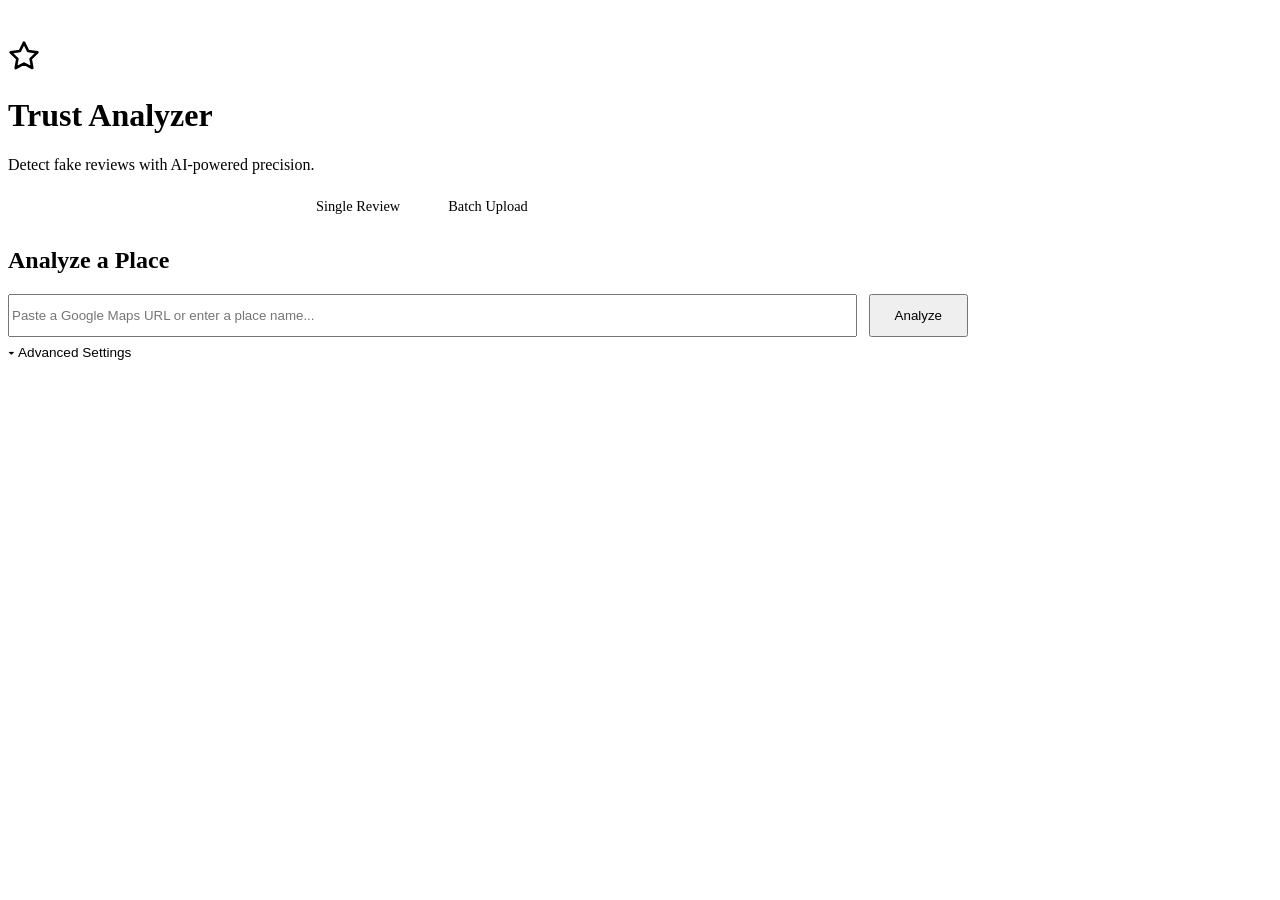
==== app/static/places.html @ b7ca3801 "feat: add Place Analysis UI page with search and review display Co-Authored-By: Claude Opus 4.5 <nor" ====
<!DOCTYPE html>
<html lang="zh-TW">
<head>
    <meta charset="UTF-8">
    <meta name="viewport" content="width=device-width, initial-scale=1.0">
    <title>Place Analysis - Trust Analyzer</title>
    <link rel="preconnect" href="https://fonts.googleapis.com">
    <link rel="preconnect" href="https://fonts.gstatic.com" crossorigin>
    <link href="https://fonts.googleapis.com/css2?family=Outfit:wght@300;400;600;700&display=swap" rel="stylesheet">
    <link rel="stylesheet" href="/static/style.css">
    <style>
        /* Place Analysis specific styles */
        body { align-items: flex-start; padding-top: 2rem; }
        .container { max-width: 960px; }
        main { display: block; }

        .nav-tabs { display: flex; gap: 0.5rem; margin-bottom: 1.5rem; justify-content: center; }
        .nav-tabs a {
            padding: 0.5rem 1.25rem; border-radius: 0.5rem; text-decoration: none;
            color: var(--text-muted); border: 1px solid var(--border); font-size: 0.9rem; transition: all 0.2s;
        }
        .nav-tabs a:hover { border-color: var(--primary); color: var(--text-main); }
        .nav-tabs a.active { background: var(--primary); color: white; border-color: var(--primary); }

        .search-row { display: flex; gap: 0.75rem; }
        .search-row input { flex: 1; }
        .search-row button { width: auto; padding: 0.75rem 1.5rem; white-space: nowrap; }

        .advanced-toggle {
            background: none; border: none; color: var(--text-muted); font-size: 0.85rem;
            cursor: pointer; padding: 0.5rem 0; width: auto; text-align: left;
        }
        .advanced-toggle:hover { color: var(--primary); background: none; }
        .advanced-panel { display: none; margin-top: 0.5rem; }
        .advanced-panel.show { display: block; }

        .candidates { margin-top: 1rem; }
        .candidate-item {
            display: flex; justify-content: space-between; align-items: center;
            padding: 1rem; background: rgba(15,23,42,0.4); border-radius: 0.75rem;
            margin-bottom: 0.5rem; border: 1px solid var(--border); cursor: pointer; transition: all 0.2s;
        }
        .candidate-item:hover { border-color: var(--primary); background: rgba(99,102,241,0.1); }
        .candidate-name { font-weight: 600; }
        .candidate-meta { color: var(--text-muted); font-size: 0.85rem; }
        .candidate-rating { color: var(--warning); }

        .summary-grid { display: grid; grid-template-columns: 1fr 1fr; gap: 1rem; margin: 1.5rem 0; }
        .summary-stat {
            text-align: center; padding: 1.25rem; background: rgba(15,23,42,0.3);
            border-radius: 0.75rem; border: 1px solid var(--border);
        }
        .summary-stat .stat-value { font-size: 2rem; font-weight: 700; }
        .summary-stat .stat-label { color: var(--text-muted); font-size: 0.8rem; text-transform: uppercase; letter-spacing: 0.5px; margin-top: 0.25rem; }

        .findings { margin: 1rem 0; }
        .finding-item {
            padding: 0.75rem 1rem; background: rgba(15,23,42,0.3); border-radius: 0.5rem;
            margin-bottom: 0.5rem; border-left: 3px solid var(--primary); font-size: 0.9rem;
        }

        .details-toggle {
            background: none; border: 1px solid var(--border); color: var(--text-muted);
            padding: 0.75rem; border-radius: 0.75rem; margin-top: 1rem; font-size: 0.9rem; cursor: pointer;
        }
        .details-toggle:hover { border-color: var(--primary); color: var(--text-main); background: none; }

        .review-list { margin-top: 1rem; }
        .review-card {
            padding: 1.25rem; background: rgba(15,23,42,0.3); border-radius: 0.75rem;
            margin-bottom: 0.75rem; border-left: 4px solid var(--success); transition: all 0.2s;
        }
        .review-card.suspicious { border-left-color: var(--danger); }
        .review-card.moderate { border-left-color: var(--warning); }
        .review-header { display: flex; justify-content: space-between; align-items: center; margin-bottom: 0.5rem; }
        .review-author { font-weight: 600; font-size: 0.9rem; }
        .review-date { color: var(--text-muted); font-size: 0.8rem; }
        .review-stars { color: var(--warning); font-size: 0.9rem; margin-bottom: 0.5rem; }
        .review-text { font-size: 0.9rem; line-height: 1.6; margin-bottom: 0.75rem; color: var(--text-main); }
        .review-trust { display: flex; align-items: center; gap: 0.75rem; }
        .trust-bar { flex: 1; height: 6px; background: rgba(148,163,184,0.2); border-radius: 3px; overflow: hidden; }
        .trust-bar-fill { height: 100%; border-radius: 3px; transition: width 0.5s ease; }
        .trust-value { font-weight: 600; font-size: 0.85rem; min-width: 3rem; text-align: right; }
        .review-reasons { margin-top: 0.5rem; }
        .review-reasons span {
            display: inline-block; font-size: 0.75rem; padding: 0.2rem 0.5rem;
            background: rgba(239,68,68,0.15); color: var(--danger); border-radius: 0.25rem; margin: 0.15rem 0.15rem 0 0;
        }

        .place-header { display: flex; align-items: center; gap: 1rem; margin-bottom: 1rem; }
        .place-header h3 { font-size: 1.3rem; }
        .place-address { color: var(--text-muted); font-size: 0.9rem; }
        .place-google-rating { color: var(--warning); font-weight: 600; }

        .loading-overlay {
            display: none; position: fixed; top: 0; left: 0; width: 100%; height: 100%;
            background: rgba(15,23,42,0.8); z-index: 999; justify-content: center; align-items: center;
            backdrop-filter: blur(4px);
        }
        .loading-overlay.show { display: flex; }
        .loading-spinner { text-align: center; color: var(--text-main); }
        .loading-spinner .loader { margin: 0 auto 1rem; width: 40px; height: 40px; border-width: 4px; }
    </style>
</head>
<body>
    <div class="background-glow"></div>
    <div class="container">
        <header>
            <div class="logo">
                <svg width="32" height="32" viewBox="0 0 24 24" fill="none" xmlns="http://www.w3.org/2000/svg">
                    <path d="M12 2L15.09 8.26L22 9.27L17 14.14L18.18 21.02L12 17.77L5.82 21.02L7 14.14L2 9.27L8.91 8.26L12 2Z"
                        stroke="currentColor" stroke-width="2" stroke-linecap="round" stroke-linejoin="round"/>
                </svg>
                <h1>Trust Analyzer</h1>
            </div>
            <p class="subtitle">Detect fake reviews with AI-powered precision.</p>
        </header>

        <nav class="nav-tabs">
            <a href="/">Single Review</a>
            <a href="/" onclick="return false;">Batch Upload</a>
            <a href="/places" class="active">Place Analysis</a>
        </nav>

        <main>
            <div class="card">
                <h2>Analyze a Place</h2>
                <div class="search-row">
                    <input type="text" id="placeInput" placeholder="Paste a Google Maps URL or enter a place name...">
                    <button id="searchBtn" onclick="handleInput()">
                        <span class="btn-text">Analyze</span>
                        <div class="loader" style="display:none;"></div>
                    </button>
                </div>
                <button class="advanced-toggle" onclick="toggleAdvanced()">&#9662; Advanced Settings</button>
                <div class="advanced-panel" id="advancedPanel">
                    <div class="form-group">
                        <label for="apiKeyInput">SerpAPI Key (optional)</label>
                        <input type="text" id="apiKeyInput" placeholder="Your SerpAPI key (leave empty to use default)">
                    </div>
                </div>

                <div class="candidates" id="candidateList" style="display:none;">
                    <p style="color:var(--text-muted);font-size:0.85rem;margin-bottom:0.5rem;">Select a place:</p>
                    <div id="candidateItems"></div>
                </div>
            </div>

            <div class="card" id="resultCard" style="display:none;">
                <div class="place-header">
                    <div>
                        <h3 id="placeName"></h3>
                        <span class="place-address" id="placeAddress"></span>
                    </div>
                    <div>
                        <span class="place-google-rating" id="placeRating"></span>
                        <span style="color:var(--text-muted);font-size:0.85rem;" id="placeReviewCount"></span>
                    </div>
                </div>

                <div class="summary-grid">
                    <div class="summary-stat">
                        <div class="stat-value" id="trustScoreValue">--</div>
                        <div class="stat-label">Overall Trust Score</div>
                    </div>
                    <div class="summary-stat">
                        <div class="stat-value" id="suspiciousRatio">--</div>
                        <div class="stat-label">Suspicious Reviews</div>
                    </div>
                </div>

                <div class="findings" id="findings"></div>

                <button class="details-toggle" id="detailsToggle" onclick="toggleDetails()">
                    &#9662; View Detailed Review Analysis (<span id="reviewCount">0</span> reviews)
                </button>

                <div class="review-list" id="reviewList" style="display:none;"></div>
            </div>
        </main>
    </div>

    <div class="loading-overlay" id="loadingOverlay">
        <div class="loading-spinner">
            <div class="loader"></div>
            <p>Analyzing reviews...</p>
        </div>
    </div>

    <script>
    function getApiKey() {
        return document.getElementById('apiKeyInput').value.trim() || undefined;
    }

    function toggleAdvanced() {
        document.getElementById('advancedPanel').classList.toggle('show');
    }

    function isGoogleMapsUrl(text) {
        return /google\.\w+\/maps|maps\.google\.|maps\.app\.goo\.gl|goo\.gl\/maps/.test(text);
    }

    function showLoading(show) {
        document.getElementById('loadingOverlay').classList.toggle('show', show);
    }

    async function handleInput() {
        const input = document.getElementById('placeInput').value.trim();
        if (!input) return;

        document.getElementById('candidateList').style.display = 'none';
        document.getElementById('resultCard').style.display = 'none';

        if (isGoogleMapsUrl(input)) {
            await analyzePlace(input);
        } else {
            await searchPlaces(input);
        }
    }

    async function searchPlaces(query) {
        const btn = document.getElementById('searchBtn');
        btn.disabled = true;
        btn.querySelector('.loader').style.display = 'block';
        btn.querySelector('.btn-text').style.display = 'none';

        try {
            const params = new URLSearchParams({ q: query });
            const apiKey = getApiKey();
            if (apiKey) params.append('api_key', apiKey);

            const resp = await fetch('/places/search?' + params);
            if (!resp.ok) {
                const err = await resp.json();
                alert(err.detail || 'Search failed');
                return;
            }
            const data = await resp.json();

            if (data.results.length === 0) {
                alert('No places found. Try a different search term.');
                return;
            }

            if (data.results.length === 1) {
                await analyzeByDataId(data.results[0].data_id);
                return;
            }

            renderCandidates(data.results);
        } catch (e) {
            console.error(e);
            alert('An error occurred during search.');
        } finally {
            btn.disabled = false;
            btn.querySelector('.loader').style.display = 'none';
            btn.querySelector('.btn-text').style.display = 'block';
        }
    }

    function renderCandidates(results) {
        const container = document.getElementById('candidateItems');
        container.innerHTML = '';
        results.forEach(r => {
            const div = document.createElement('div');
            div.className = 'candidate-item';
            div.onclick = () => analyzeByDataId(r.data_id);
            div.innerHTML = `
                <div>
                    <div class="candidate-name">${r.name}</div>
                    <div class="candidate-meta">${r.address}</div>
                </div>
                <div style="text-align:right;">
                    <div class="candidate-rating">${r.rating ? '★ ' + r.rating : ''}</div>
                    <div class="candidate-meta">${r.total_reviews ? r.total_reviews + ' reviews' : ''}</div>
                </div>
            `;
            container.appendChild(div);
        });
        document.getElementById('candidateList').style.display = 'block';
    }

    async function analyzePlace(query) {
        showLoading(true);
        try {
            const body = { query };
            const apiKey = getApiKey();
            if (apiKey) body.api_key = apiKey;

            const resp = await fetch('/places/analyze', {
                method: 'POST',
                headers: { 'Content-Type': 'application/json' },
                body: JSON.stringify(body)
            });

            if (!resp.ok) {
                const err = await resp.json();
                alert(err.detail || 'Analysis failed');
                return;
            }
            const data = await resp.json();
            renderResults(data);
        } catch (e) {
            console.error(e);
            alert('An error occurred during analysis.');
        } finally {
            showLoading(false);
        }
    }

    async function analyzeByDataId(dataId) {
        document.getElementById('candidateList').style.display = 'none';
        showLoading(true);
        try {
            const body = { query: dataId };
            const apiKey = getApiKey();
            if (apiKey) body.api_key = apiKey;

            const resp = await fetch('/places/analyze', {
                method: 'POST',
                headers: { 'Content-Type': 'application/json' },
                body: JSON.stringify(body)
            });
            if (!resp.ok) {
                const err = await resp.json();
                alert(err.detail || 'Analysis failed');
                return;
            }
            const data = await resp.json();
            renderResults(data);
        } catch (e) {
            console.error(e);
            alert('An error occurred during analysis.');
        } finally {
            showLoading(false);
        }
    }

    function trustColor(score) {
        const pct = score * 100;
        if (pct >= 80) return 'var(--success)';
        if (pct >= 50) return 'var(--warning)';
        return 'var(--danger)';
    }

    function renderResults(data) {
        const { place, summary, reviews } = data;

        document.getElementById('placeName').textContent = place.name;
        document.getElementById('placeAddress').textContent = place.address;
        document.getElementById('placeRating').textContent = place.rating ? '★ ' + place.rating : '';
        document.getElementById('placeReviewCount').textContent = place.total_reviews ? `(${place.total_reviews} reviews on Google)` : '';

        const trustPct = Math.round(summary.overall_trust_score * 100);
        const trustEl = document.getElementById('trustScoreValue');
        trustEl.textContent = trustPct + '%';
        trustEl.style.color = trustColor(summary.overall_trust_score);

        const ratioEl = document.getElementById('suspiciousRatio');
        ratioEl.textContent = `${summary.suspicious_count} / ${summary.total_analyzed}`;
        ratioEl.style.color = summary.suspicious_count > 0 ? 'var(--danger)' : 'var(--success)';

        const findingsEl = document.getElementById('findings');
        findingsEl.innerHTML = '';
        summary.key_findings.forEach(f => {
            const div = document.createElement('div');
            div.className = 'finding-item';
            div.textContent = f;
            findingsEl.appendChild(div);
        });

        document.getElementById('reviewCount').textContent = reviews.length;

        const listEl = document.getElementById('reviewList');
        listEl.innerHTML = '';
        reviews.forEach(r => {
            const pct = Math.round(r.trust_score * 100);
            const cls = r.is_suspicious ? 'suspicious' : (r.trust_score < 0.8 ? 'moderate' : '');
            const card = document.createElement('div');
            card.className = 'review-card ' + cls;
            card.innerHTML = `
                <div class="review-header">
                    <span class="review-author">${r.author}</span>
                    <span class="review-date">${r.date}</span>
                </div>
                <div class="review-stars">${r.rating ? '★'.repeat(r.rating) + '☆'.repeat(5 - r.rating) : ''}</div>
                <div class="review-text">${r.text}</div>
                <div class="review-trust">
                    <div class="trust-bar">
                        <div class="trust-bar-fill" style="width:${pct}%;background:${trustColor(r.trust_score)};"></div>
                    </div>
                    <span class="trust-value" style="color:${trustColor(r.trust_score)}">${pct}%</span>
                </div>
                ${r.reasons.length ? '<div class="review-reasons">' + r.reasons.map(reason => '<span>' + reason + '</span>').join('') + '</div>' : ''}
            `;
            listEl.appendChild(card);
        });

        listEl.style.display = 'none';
        document.getElementById('detailsToggle').innerHTML = `&#9662; View Detailed Review Analysis (<span id="reviewCount">${reviews.length}</span> reviews)`;
        document.getElementById('resultCard').style.display = 'block';
    }

    function toggleDetails() {
        const list = document.getElementById('reviewList');
        const btn = document.getElementById('detailsToggle');
        const count = document.getElementById('reviewCount').textContent;
        if (list.style.display === 'none') {
            list.style.display = 'block';
            btn.innerHTML = `&#9652; Hide Detailed Review Analysis (<span id="reviewCount">${count}</span> reviews)`;
        } else {
            list.style.display = 'none';
            btn.innerHTML = `&#9662; View Detailed Review Analysis (<span id="reviewCount">${count}</span> reviews)`;
        }
    }

    // Enter key triggers search
    document.getElementById('placeInput').addEventListener('keydown', e => {
        if (e.key === 'Enter') handleInput();
    });
    </script>
</body>
</html>
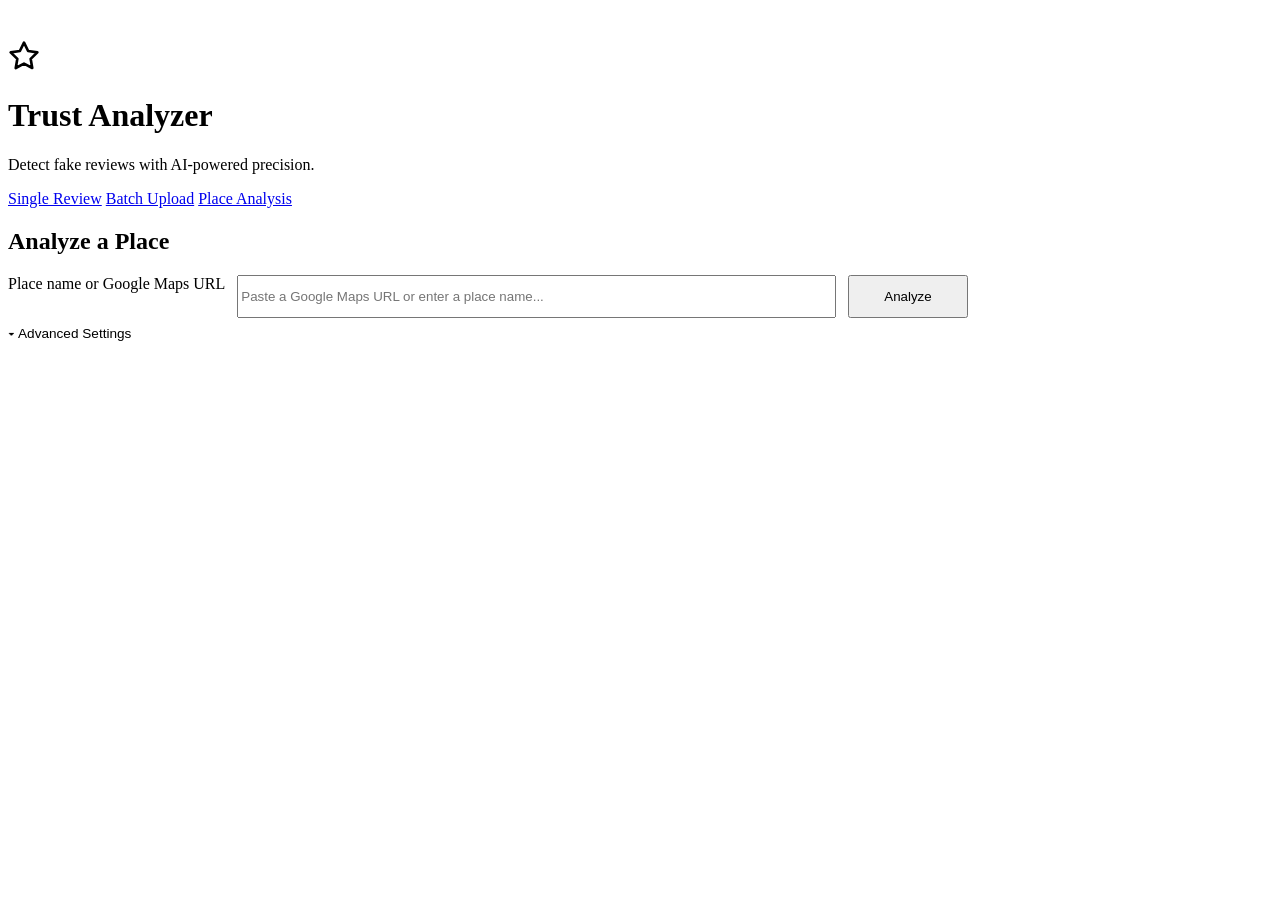
==== commit 55982e16: "fix(ui): improve UI/UX consistency and accessibility - Unify navigation tabs across index.html and p" ====
--- a/app/static/places.html
+++ b/app/static/places.html
@@ -10,96 +10,293 @@
     <link rel="stylesheet" href="/static/style.css">
     <style>
         /* Place Analysis specific styles */
-        body { align-items: flex-start; padding-top: 2rem; }
+        body {
+            align-items: flex-start;
+            padding-top: 1.5rem;
+            padding-bottom: 2rem;
+        }
+
+        @media (min-width: 768px) {
+            body { padding-top: 2rem; }
+        }
+
         .container { max-width: 960px; }
         main { display: block; }
 
-        .nav-tabs { display: flex; gap: 0.5rem; margin-bottom: 1.5rem; justify-content: center; }
-        .nav-tabs a {
-            padding: 0.5rem 1.25rem; border-radius: 0.5rem; text-decoration: none;
-            color: var(--text-muted); border: 1px solid var(--border); font-size: 0.9rem; transition: all 0.2s;
-        }
-        .nav-tabs a:hover { border-color: var(--primary); color: var(--text-main); }
-        .nav-tabs a.active { background: var(--primary); color: white; border-color: var(--primary); }
-
-        .search-row { display: flex; gap: 0.75rem; }
-        .search-row input { flex: 1; }
-        .search-row button { width: auto; padding: 0.75rem 1.5rem; white-space: nowrap; }
-
+        /* Search Row */
+        .search-row {
+            display: flex;
+            flex-direction: column;
+            gap: 0.75rem;
+        }
+
+        @media (min-width: 480px) {
+            .search-row {
+                flex-direction: row;
+            }
+            .search-row input { flex: 1; }
+            .search-row button {
+                width: auto;
+                min-width: 120px;
+                padding: 0.75rem 1.5rem;
+            }
+        }
+
+        /* Advanced Settings */
         .advanced-toggle {
-            background: none; border: none; color: var(--text-muted); font-size: 0.85rem;
-            cursor: pointer; padding: 0.5rem 0; width: auto; text-align: left;
-        }
-        .advanced-toggle:hover { color: var(--primary); background: none; }
-        .advanced-panel { display: none; margin-top: 0.5rem; }
+            background: none;
+            border: none;
+            color: var(--text-muted);
+            font-size: 0.85rem;
+            cursor: pointer;
+            padding: 0.5rem 0;
+            width: auto;
+            text-align: left;
+            min-height: auto;
+        }
+        .advanced-toggle:hover {
+            color: var(--primary);
+            background: none;
+        }
+        .advanced-panel {
+            display: none;
+            margin-top: 0.5rem;
+        }
         .advanced-panel.show { display: block; }
 
+        /* Candidate List */
         .candidates { margin-top: 1rem; }
         .candidate-item {
-            display: flex; justify-content: space-between; align-items: center;
-            padding: 1rem; background: rgba(15,23,42,0.4); border-radius: 0.75rem;
-            margin-bottom: 0.5rem; border: 1px solid var(--border); cursor: pointer; transition: all 0.2s;
-        }
-        .candidate-item:hover { border-color: var(--primary); background: rgba(99,102,241,0.1); }
+            display: flex;
+            flex-direction: column;
+            gap: 0.5rem;
+            padding: 1rem;
+            background: rgba(15,23,42,0.4);
+            border-radius: 0.75rem;
+            margin-bottom: 0.5rem;
+            border: 1px solid var(--border);
+            cursor: pointer;
+            transition: all 0.2s;
+        }
+
+        @media (min-width: 480px) {
+            .candidate-item {
+                flex-direction: row;
+                justify-content: space-between;
+                align-items: center;
+            }
+        }
+
+        .candidate-item:hover {
+            border-color: var(--primary);
+            background: rgba(99,102,241,0.1);
+        }
         .candidate-name { font-weight: 600; }
         .candidate-meta { color: var(--text-muted); font-size: 0.85rem; }
         .candidate-rating { color: var(--warning); }
 
-        .summary-grid { display: grid; grid-template-columns: 1fr 1fr; gap: 1rem; margin: 1.5rem 0; }
+        /* Summary Grid */
+        .summary-grid {
+            display: grid;
+            grid-template-columns: 1fr;
+            gap: 1rem;
+            margin: 1.5rem 0;
+        }
+
+        @media (min-width: 480px) {
+            .summary-grid {
+                grid-template-columns: 1fr 1fr;
+            }
+        }
+
         .summary-stat {
-            text-align: center; padding: 1.25rem; background: rgba(15,23,42,0.3);
-            border-radius: 0.75rem; border: 1px solid var(--border);
-        }
-        .summary-stat .stat-value { font-size: 2rem; font-weight: 700; }
-        .summary-stat .stat-label { color: var(--text-muted); font-size: 0.8rem; text-transform: uppercase; letter-spacing: 0.5px; margin-top: 0.25rem; }
-
+            text-align: center;
+            padding: 1.25rem;
+            background: rgba(15,23,42,0.3);
+            border-radius: 0.75rem;
+            border: 1px solid var(--border);
+        }
+        .summary-stat .stat-value {
+            font-size: 1.75rem;
+            font-weight: 700;
+        }
+
+        @media (min-width: 768px) {
+            .summary-stat .stat-value { font-size: 2rem; }
+        }
+
+        .summary-stat .stat-label {
+            color: var(--text-muted);
+            font-size: 0.75rem;
+            text-transform: uppercase;
+            letter-spacing: 0.5px;
+            margin-top: 0.25rem;
+        }
+
+        /* Findings */
         .findings { margin: 1rem 0; }
         .finding-item {
-            padding: 0.75rem 1rem; background: rgba(15,23,42,0.3); border-radius: 0.5rem;
-            margin-bottom: 0.5rem; border-left: 3px solid var(--primary); font-size: 0.9rem;
-        }
-
+            padding: 0.75rem 1rem;
+            background: rgba(15,23,42,0.3);
+            border-radius: 0.5rem;
+            margin-bottom: 0.5rem;
+            border-left: 3px solid var(--primary);
+            font-size: 0.9rem;
+            line-height: 1.5;
+        }
+
+        /* Details Toggle */
         .details-toggle {
-            background: none; border: 1px solid var(--border); color: var(--text-muted);
-            padding: 0.75rem; border-radius: 0.75rem; margin-top: 1rem; font-size: 0.9rem; cursor: pointer;
-        }
-        .details-toggle:hover { border-color: var(--primary); color: var(--text-main); background: none; }
-
+            background: none;
+            border: 1px solid var(--border);
+            color: var(--text-muted);
+            padding: 0.75rem;
+            border-radius: 0.75rem;
+            margin-top: 1rem;
+            font-size: 0.9rem;
+            cursor: pointer;
+        }
+        .details-toggle:hover {
+            border-color: var(--primary);
+            color: var(--text-main);
+            background: none;
+        }
+
+        /* Review List */
         .review-list { margin-top: 1rem; }
         .review-card {
-            padding: 1.25rem; background: rgba(15,23,42,0.3); border-radius: 0.75rem;
-            margin-bottom: 0.75rem; border-left: 4px solid var(--success); transition: all 0.2s;
-        }
+            padding: 1rem;
+            background: rgba(15,23,42,0.3);
+            border-radius: 0.75rem;
+            margin-bottom: 0.75rem;
+            border-left: 4px solid var(--success);
+            transition: all 0.2s;
+        }
+
+        @media (min-width: 768px) {
+            .review-card { padding: 1.25rem; }
+        }
+
         .review-card.suspicious { border-left-color: var(--danger); }
         .review-card.moderate { border-left-color: var(--warning); }
-        .review-header { display: flex; justify-content: space-between; align-items: center; margin-bottom: 0.5rem; }
+
+        .review-header {
+            display: flex;
+            flex-direction: column;
+            gap: 0.25rem;
+            margin-bottom: 0.5rem;
+        }
+
+        @media (min-width: 480px) {
+            .review-header {
+                flex-direction: row;
+                justify-content: space-between;
+                align-items: center;
+            }
+        }
+
         .review-author { font-weight: 600; font-size: 0.9rem; }
         .review-date { color: var(--text-muted); font-size: 0.8rem; }
         .review-stars { color: var(--warning); font-size: 0.9rem; margin-bottom: 0.5rem; }
-        .review-text { font-size: 0.9rem; line-height: 1.6; margin-bottom: 0.75rem; color: var(--text-main); }
-        .review-trust { display: flex; align-items: center; gap: 0.75rem; }
-        .trust-bar { flex: 1; height: 6px; background: rgba(148,163,184,0.2); border-radius: 3px; overflow: hidden; }
-        .trust-bar-fill { height: 100%; border-radius: 3px; transition: width 0.5s ease; }
-        .trust-value { font-weight: 600; font-size: 0.85rem; min-width: 3rem; text-align: right; }
+        .review-text {
+            font-size: 0.9rem;
+            line-height: 1.6;
+            margin-bottom: 0.75rem;
+            color: var(--text-main);
+            word-break: break-word;
+        }
+
+        .review-trust {
+            display: flex;
+            align-items: center;
+            gap: 0.75rem;
+        }
+        .trust-bar {
+            flex: 1;
+            height: 6px;
+            background: rgba(148,163,184,0.2);
+            border-radius: 3px;
+            overflow: hidden;
+        }
+        .trust-bar-fill {
+            height: 100%;
+            border-radius: 3px;
+            transition: width 0.5s ease;
+        }
+        .trust-value {
+            font-weight: 600;
+            font-size: 0.85rem;
+            min-width: 3rem;
+            text-align: right;
+        }
+
         .review-reasons { margin-top: 0.5rem; }
         .review-reasons span {
-            display: inline-block; font-size: 0.75rem; padding: 0.2rem 0.5rem;
-            background: rgba(239,68,68,0.15); color: var(--danger); border-radius: 0.25rem; margin: 0.15rem 0.15rem 0 0;
-        }
-
-        .place-header { display: flex; align-items: center; gap: 1rem; margin-bottom: 1rem; }
-        .place-header h3 { font-size: 1.3rem; }
-        .place-address { color: var(--text-muted); font-size: 0.9rem; }
+            display: inline-block;
+            font-size: 0.7rem;
+            padding: 0.2rem 0.5rem;
+            background: rgba(239,68,68,0.15);
+            color: var(--danger);
+            border-radius: 0.25rem;
+            margin: 0.15rem 0.15rem 0 0;
+            line-height: 1.4;
+        }
+
+        /* Place Header */
+        .place-header {
+            display: flex;
+            flex-direction: column;
+            gap: 0.75rem;
+            margin-bottom: 1rem;
+        }
+
+        @media (min-width: 480px) {
+            .place-header {
+                flex-direction: row;
+                align-items: center;
+                justify-content: space-between;
+            }
+        }
+
+        .place-header h3 {
+            font-size: 1.15rem;
+            margin: 0;
+        }
+
+        @media (min-width: 768px) {
+            .place-header h3 { font-size: 1.3rem; }
+        }
+
+        .place-address { color: var(--text-muted); font-size: 0.85rem; }
         .place-google-rating { color: var(--warning); font-weight: 600; }
-
+        .place-info-right { text-align: left; }
+
+        @media (min-width: 480px) {
+            .place-info-right { text-align: right; }
+        }
+
+        /* Loading Overlay */
         .loading-overlay {
-            display: none; position: fixed; top: 0; left: 0; width: 100%; height: 100%;
-            background: rgba(15,23,42,0.8); z-index: 999; justify-content: center; align-items: center;
+            display: none;
+            position: fixed;
+            top: 0;
+            left: 0;
+            width: 100%;
+            height: 100%;
+            background: rgba(15,23,42,0.8);
+            z-index: 999;
+            justify-content: center;
+            align-items: center;
             backdrop-filter: blur(4px);
         }
         .loading-overlay.show { display: flex; }
         .loading-spinner { text-align: center; color: var(--text-main); }
-        .loading-spinner .loader { margin: 0 auto 1rem; width: 40px; height: 40px; border-width: 4px; }
+        .loading-spinner .loader {
+            margin: 0 auto 1rem;
+            width: 40px;
+            height: 40px;
+            border-width: 4px;
+        }
     </style>
 </head>
 <body>
@@ -107,7 +304,7 @@
     <div class="container">
         <header>
             <div class="logo">
-                <svg width="32" height="32" viewBox="0 0 24 24" fill="none" xmlns="http://www.w3.org/2000/svg">
+                <svg width="32" height="32" viewBox="0 0 24 24" fill="none" xmlns="http://www.w3.org/2000/svg" aria-hidden="true">
                     <path d="M12 2L15.09 8.26L22 9.27L17 14.14L18.18 21.02L12 17.77L5.82 21.02L7 14.14L2 9.27L8.91 8.26L12 2Z"
                         stroke="currentColor" stroke-width="2" stroke-linecap="round" stroke-linejoin="round"/>
                 </svg>
@@ -116,23 +313,26 @@
             <p class="subtitle">Detect fake reviews with AI-powered precision.</p>
         </header>
 
-        <nav class="nav-tabs">
-            <a href="/">Single Review</a>
-            <a href="/" onclick="return false;">Batch Upload</a>
-            <a href="/places" class="active">Place Analysis</a>
+        <nav class="tabs" role="tablist" aria-label="Navigation">
+            <a href="/" class="tab-btn">Single Review</a>
+            <a href="/" class="tab-btn">Batch Upload</a>
+            <a href="/places" class="tab-btn active" aria-current="page">Place Analysis</a>
         </nav>
 
         <main>
             <div class="card">
                 <h2>Analyze a Place</h2>
                 <div class="search-row">
+                    <label for="placeInput" class="sr-only">Place name or Google Maps URL</label>
                     <input type="text" id="placeInput" placeholder="Paste a Google Maps URL or enter a place name...">
-                    <button id="searchBtn" onclick="handleInput()">
+                    <button id="searchBtn" onclick="handleInput()" aria-label="Analyze place">
                         <span class="btn-text">Analyze</span>
                         <div class="loader" style="display:none;"></div>
                     </button>
                 </div>
-                <button class="advanced-toggle" onclick="toggleAdvanced()">&#9662; Advanced Settings</button>
+                <button class="advanced-toggle" onclick="toggleAdvanced()" aria-expanded="false" aria-controls="advancedPanel">
+                    <span aria-hidden="true">▾</span> Advanced Settings
+                </button>
                 <div class="advanced-panel" id="advancedPanel">
                     <div class="form-group">
                         <label for="apiKeyInput">SerpAPI Key (optional)</label>
@@ -142,7 +342,7 @@
 
                 <div class="candidates" id="candidateList" style="display:none;">
                     <p style="color:var(--text-muted);font-size:0.85rem;margin-bottom:0.5rem;">Select a place:</p>
-                    <div id="candidateItems"></div>
+                    <div id="candidateItems" role="listbox" aria-label="Search results"></div>
                 </div>
             </div>
 
@@ -152,9 +352,9 @@
                         <h3 id="placeName"></h3>
                         <span class="place-address" id="placeAddress"></span>
                     </div>
-                    <div>
+                    <div class="place-info-right">
                         <span class="place-google-rating" id="placeRating"></span>
-                        <span style="color:var(--text-muted);font-size:0.85rem;" id="placeReviewCount"></span>
+                        <span style="color:var(--text-muted);font-size:0.85rem;display:block;" id="placeReviewCount"></span>
                     </div>
                 </div>
 
@@ -169,18 +369,18 @@
                     </div>
                 </div>
 
-                <div class="findings" id="findings"></div>
-
-                <button class="details-toggle" id="detailsToggle" onclick="toggleDetails()">
-                    &#9662; View Detailed Review Analysis (<span id="reviewCount">0</span> reviews)
+                <div class="findings" id="findings" role="list" aria-label="Key findings"></div>
+
+                <button class="details-toggle" id="detailsToggle" onclick="toggleDetails()" aria-expanded="false">
+                    <span aria-hidden="true">▾</span> View Detailed Review Analysis (<span id="reviewCount">0</span> reviews)
                 </button>
 
-                <div class="review-list" id="reviewList" style="display:none;"></div>
+                <div class="review-list" id="reviewList" style="display:none;" role="list" aria-label="Review details"></div>
             </div>
         </main>
     </div>
 
-    <div class="loading-overlay" id="loadingOverlay">
+    <div class="loading-overlay" id="loadingOverlay" role="alert" aria-live="polite">
         <div class="loading-spinner">
             <div class="loader"></div>
             <p>Analyzing reviews...</p>
@@ -193,7 +393,11 @@
     }
 
     function toggleAdvanced() {
-        document.getElementById('advancedPanel').classList.toggle('show');
+        const panel = document.getElementById('advancedPanel');
+        const btn = document.querySelector('.advanced-toggle');
+        const isExpanded = panel.classList.toggle('show');
+        btn.setAttribute('aria-expanded', isExpanded);
+        btn.innerHTML = `<span aria-hidden="true">${isExpanded ? '▴' : '▾'}</span> Advanced Settings`;
     }
 
     function isGoogleMapsUrl(text) {
@@ -261,14 +465,17 @@
     function renderCandidates(results) {
         const container = document.getElementById('candidateItems');
         container.innerHTML = '';
-        results.forEach(r => {
+        results.forEach((r, index) => {
             const div = document.createElement('div');
             div.className = 'candidate-item';
+            div.setAttribute('role', 'option');
+            div.setAttribute('tabindex', '0');
             div.onclick = () => analyzeByDataId(r.data_id);
+            div.onkeydown = (e) => { if (e.key === 'Enter' || e.key === ' ') analyzeByDataId(r.data_id); };
             div.innerHTML = `
                 <div>
-                    <div class="candidate-name">${r.name}</div>
-                    <div class="candidate-meta">${r.address}</div>
+                    <div class="candidate-name">${escapeHtml(r.name)}</div>
+                    <div class="candidate-meta">${escapeHtml(r.address)}</div>
                 </div>
                 <div style="text-align:right;">
                     <div class="candidate-rating">${r.rating ? '★ ' + r.rating : ''}</div>
@@ -343,6 +550,12 @@
         return 'var(--danger)';
     }
 
+    function escapeHtml(text) {
+        const div = document.createElement('div');
+        div.textContent = text;
+        return div.innerHTML;
+    }
+
     function renderResults(data) {
         const { place, summary, reviews } = data;
 
@@ -365,6 +578,7 @@
         summary.key_findings.forEach(f => {
             const div = document.createElement('div');
             div.className = 'finding-item';
+            div.setAttribute('role', 'listitem');
             div.textContent = f;
             findingsEl.appendChild(div);
         });
@@ -378,40 +592,44 @@
             const cls = r.is_suspicious ? 'suspicious' : (r.trust_score < 0.8 ? 'moderate' : '');
             const card = document.createElement('div');
             card.className = 'review-card ' + cls;
+            card.setAttribute('role', 'listitem');
             card.innerHTML = `
                 <div class="review-header">
-                    <span class="review-author">${r.author}</span>
-                    <span class="review-date">${r.date}</span>
+                    <span class="review-author">${escapeHtml(r.author)}</span>
+                    <span class="review-date">${escapeHtml(r.date)}</span>
                 </div>
                 <div class="review-stars">${r.rating ? '★'.repeat(r.rating) + '☆'.repeat(5 - r.rating) : ''}</div>
-                <div class="review-text">${r.text}</div>
+                <div class="review-text">${escapeHtml(r.text)}</div>
                 <div class="review-trust">
                     <div class="trust-bar">
                         <div class="trust-bar-fill" style="width:${pct}%;background:${trustColor(r.trust_score)};"></div>
                     </div>
                     <span class="trust-value" style="color:${trustColor(r.trust_score)}">${pct}%</span>
                 </div>
-                ${r.reasons.length ? '<div class="review-reasons">' + r.reasons.map(reason => '<span>' + reason + '</span>').join('') + '</div>' : ''}
+                ${r.reasons.length ? '<div class="review-reasons">' + r.reasons.map(reason => '<span>' + escapeHtml(reason) + '</span>').join('') + '</div>' : ''}
             `;
             listEl.appendChild(card);
         });
 
         listEl.style.display = 'none';
-        document.getElementById('detailsToggle').innerHTML = `&#9662; View Detailed Review Analysis (<span id="reviewCount">${reviews.length}</span> reviews)`;
+        const detailsBtn = document.getElementById('detailsToggle');
+        detailsBtn.innerHTML = `<span aria-hidden="true">▾</span> View Detailed Review Analysis (<span id="reviewCount">${reviews.length}</span> reviews)`;
+        detailsBtn.setAttribute('aria-expanded', 'false');
         document.getElementById('resultCard').style.display = 'block';
+
+        // Scroll to results
+        document.getElementById('resultCard').scrollIntoView({ behavior: 'smooth', block: 'start' });
     }
 
     function toggleDetails() {
         const list = document.getElementById('reviewList');
         const btn = document.getElementById('detailsToggle');
         const count = document.getElementById('reviewCount').textContent;
-        if (list.style.display === 'none') {
-            list.style.display = 'block';
-            btn.innerHTML = `&#9652; Hide Detailed Review Analysis (<span id="reviewCount">${count}</span> reviews)`;
-        } else {
-            list.style.display = 'none';
-            btn.innerHTML = `&#9662; View Detailed Review Analysis (<span id="reviewCount">${count}</span> reviews)`;
-        }
+        const isExpanded = list.style.display === 'none';
+
+        list.style.display = isExpanded ? 'block' : 'none';
+        btn.setAttribute('aria-expanded', isExpanded);
+        btn.innerHTML = `<span aria-hidden="true">${isExpanded ? '▴' : '▾'}</span> ${isExpanded ? 'Hide' : 'View'} Detailed Review Analysis (<span id="reviewCount">${count}</span> reviews)`;
     }
 
     // Enter key triggers search
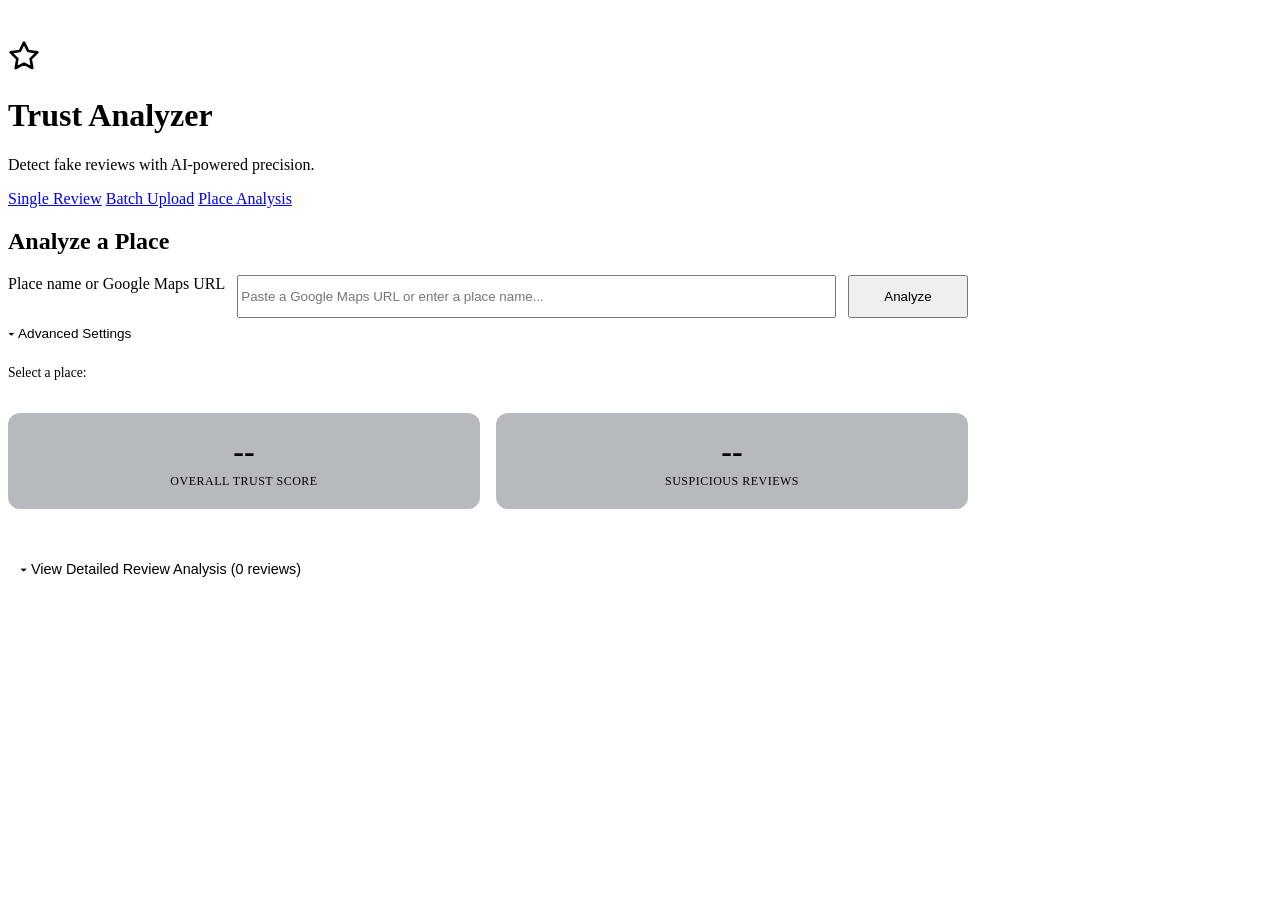
==== commit be3e9ee7: "fix(ui): clean up places.html — replace alert() with toasts, fix inline styles - Replace 7 alert() c" ====
--- a/app/static/places.html
+++ b/app/static/places.html
@@ -89,11 +89,12 @@
 
         .candidate-item:hover {
             border-color: var(--primary);
-            background: rgba(99,102,241,0.1);
+            background: rgba(59,130,246,0.1);
         }
         .candidate-name { font-weight: 600; }
         .candidate-meta { color: var(--text-muted); font-size: 0.85rem; }
         .candidate-rating { color: var(--warning); }
+        .candidate-info-right { text-align: right; }
 
         /* Summary Grid */
         .summary-grid {
@@ -223,12 +224,19 @@
             border-radius: 3px;
             transition: width 0.5s ease;
         }
+        .trust-bar-fill.success { background: var(--success); }
+        .trust-bar-fill.warning { background: var(--warning); }
+        .trust-bar-fill.danger  { background: var(--danger); }
+
         .trust-value {
             font-weight: 600;
             font-size: 0.85rem;
             min-width: 3rem;
             text-align: right;
         }
+        .trust-value.success { color: var(--success); }
+        .trust-value.warning { color: var(--warning); }
+        .trust-value.danger  { color: var(--danger); }
 
         .review-reasons { margin-top: 0.5rem; }
         .review-reasons span {
@@ -269,6 +277,7 @@
 
         .place-address { color: var(--text-muted); font-size: 0.85rem; }
         .place-google-rating { color: var(--warning); font-weight: 600; }
+        .place-review-count { color: var(--text-muted); font-size: 0.85rem; display: block; }
         .place-info-right { text-align: left; }
 
         @media (min-width: 480px) {
@@ -327,7 +336,7 @@
                     <input type="text" id="placeInput" placeholder="Paste a Google Maps URL or enter a place name...">
                     <button id="searchBtn" onclick="handleInput()" aria-label="Analyze place">
                         <span class="btn-text">Analyze</span>
-                        <div class="loader" style="display:none;"></div>
+                        <div class="loader hidden"></div>
                     </button>
                 </div>
                 <button class="advanced-toggle" onclick="toggleAdvanced()" aria-expanded="false" aria-controls="advancedPanel">
@@ -340,13 +349,13 @@
                     </div>
                 </div>
 
-                <div class="candidates" id="candidateList" style="display:none;">
+                <div class="candidates hidden" id="candidateList">
                     <p style="color:var(--text-muted);font-size:0.85rem;margin-bottom:0.5rem;">Select a place:</p>
                     <div id="candidateItems" role="listbox" aria-label="Search results"></div>
                 </div>
             </div>
 
-            <div class="card" id="resultCard" style="display:none;">
+            <div class="card hidden" id="resultCard">
                 <div class="place-header">
                     <div>
                         <h3 id="placeName"></h3>
@@ -354,7 +363,7 @@
                     </div>
                     <div class="place-info-right">
                         <span class="place-google-rating" id="placeRating"></span>
-                        <span style="color:var(--text-muted);font-size:0.85rem;display:block;" id="placeReviewCount"></span>
+                        <span class="place-review-count" id="placeReviewCount"></span>
                     </div>
                 </div>
 
@@ -375,7 +384,7 @@
                     <span aria-hidden="true">▾</span> View Detailed Review Analysis (<span id="reviewCount">0</span> reviews)
                 </button>
 
-                <div class="review-list" id="reviewList" style="display:none;" role="list" aria-label="Review details"></div>
+                <div class="review-list hidden" id="reviewList" role="list" aria-label="Review details"></div>
             </div>
         </main>
     </div>
@@ -387,7 +396,22 @@
         </div>
     </div>
 
+    <div id="toast-container" aria-live="polite" aria-atomic="true"></div>
+
     <script>
+    function showToast(message, type = 'error') {
+        const container = document.getElementById('toast-container');
+        const toast = document.createElement('div');
+        toast.className = `toast ${type}`;
+        toast.textContent = message;
+        container.appendChild(toast);
+        requestAnimationFrame(() => toast.classList.add('show'));
+        setTimeout(() => {
+            toast.classList.remove('show');
+            setTimeout(() => toast.remove(), 200);
+        }, 4000);
+    }
+
     function getApiKey() {
         return document.getElementById('apiKeyInput').value.trim() || undefined;
     }
@@ -408,12 +432,19 @@
         document.getElementById('loadingOverlay').classList.toggle('show', show);
     }
 
+    function trustClass(score) {
+        const pct = score * 100;
+        if (pct >= 80) return 'success';
+        if (pct >= 50) return 'warning';
+        return 'danger';
+    }
+
     async function handleInput() {
         const input = document.getElementById('placeInput').value.trim();
         if (!input) return;
 
-        document.getElementById('candidateList').style.display = 'none';
-        document.getElementById('resultCard').style.display = 'none';
+        document.getElementById('candidateList').classList.add('hidden');
+        document.getElementById('resultCard').classList.add('hidden');
 
         if (isGoogleMapsUrl(input)) {
             await analyzePlace(input);
@@ -425,8 +456,8 @@
     async function searchPlaces(query) {
         const btn = document.getElementById('searchBtn');
         btn.disabled = true;
-        btn.querySelector('.loader').style.display = 'block';
-        btn.querySelector('.btn-text').style.display = 'none';
+        btn.querySelector('.loader').classList.remove('hidden');
+        btn.querySelector('.btn-text').classList.add('hidden');
 
         try {
             const params = new URLSearchParams({ q: query });
@@ -436,13 +467,13 @@
             const resp = await fetch('/places/search?' + params);
             if (!resp.ok) {
                 const err = await resp.json();
-                alert(err.detail || 'Search failed');
+                showToast(err.detail || 'Search failed');
                 return;
             }
             const data = await resp.json();
 
             if (data.results.length === 0) {
-                alert('No places found. Try a different search term.');
+                showToast('No places found. Try a different search term.', 'info');
                 return;
             }
 
@@ -454,11 +485,11 @@
             renderCandidates(data.results);
         } catch (e) {
             console.error(e);
-            alert('An error occurred during search.');
+            showToast('An error occurred during search.');
         } finally {
             btn.disabled = false;
-            btn.querySelector('.loader').style.display = 'none';
-            btn.querySelector('.btn-text').style.display = 'block';
+            btn.querySelector('.loader').classList.add('hidden');
+            btn.querySelector('.btn-text').classList.remove('hidden');
         }
     }
 
@@ -477,14 +508,14 @@
                     <div class="candidate-name">${escapeHtml(r.name)}</div>
                     <div class="candidate-meta">${escapeHtml(r.address)}</div>
                 </div>
-                <div style="text-align:right;">
+                <div class="candidate-info-right">
                     <div class="candidate-rating">${r.rating ? '★ ' + r.rating : ''}</div>
                     <div class="candidate-meta">${r.total_reviews ? r.total_reviews + ' reviews' : ''}</div>
                 </div>
             `;
             container.appendChild(div);
         });
-        document.getElementById('candidateList').style.display = 'block';
+        document.getElementById('candidateList').classList.remove('hidden');
     }
 
     async function analyzePlace(query) {
@@ -502,21 +533,21 @@
 
             if (!resp.ok) {
                 const err = await resp.json();
-                alert(err.detail || 'Analysis failed');
+                showToast(err.detail || 'Analysis failed');
                 return;
             }
             const data = await resp.json();
             renderResults(data);
         } catch (e) {
             console.error(e);
-            alert('An error occurred during analysis.');
+            showToast('An error occurred during analysis.');
         } finally {
             showLoading(false);
         }
     }
 
     async function analyzeByDataId(dataId) {
-        document.getElementById('candidateList').style.display = 'none';
+        document.getElementById('candidateList').classList.add('hidden');
         showLoading(true);
         try {
             const body = { query: dataId };
@@ -530,24 +561,17 @@
             });
             if (!resp.ok) {
                 const err = await resp.json();
-                alert(err.detail || 'Analysis failed');
+                showToast(err.detail || 'Analysis failed');
                 return;
             }
             const data = await resp.json();
             renderResults(data);
         } catch (e) {
             console.error(e);
-            alert('An error occurred during analysis.');
+            showToast('An error occurred during analysis.');
         } finally {
             showLoading(false);
         }
-    }
-
-    function trustColor(score) {
-        const pct = score * 100;
-        if (pct >= 80) return 'var(--success)';
-        if (pct >= 50) return 'var(--warning)';
-        return 'var(--danger)';
     }
 
     function escapeHtml(text) {
@@ -567,11 +591,11 @@
         const trustPct = Math.round(summary.overall_trust_score * 100);
         const trustEl = document.getElementById('trustScoreValue');
         trustEl.textContent = trustPct + '%';
-        trustEl.style.color = trustColor(summary.overall_trust_score);
+        trustEl.className = `stat-value text-${trustClass(summary.overall_trust_score)}`;
 
         const ratioEl = document.getElementById('suspiciousRatio');
         ratioEl.textContent = `${summary.suspicious_count} / ${summary.total_analyzed}`;
-        ratioEl.style.color = summary.suspicious_count > 0 ? 'var(--danger)' : 'var(--success)';
+        ratioEl.className = `stat-value ${summary.suspicious_count > 0 ? 'text-danger' : 'text-success'}`;
 
         const findingsEl = document.getElementById('findings');
         findingsEl.innerHTML = '';
@@ -589,6 +613,7 @@
         listEl.innerHTML = '';
         reviews.forEach(r => {
             const pct = Math.round(r.trust_score * 100);
+            const tc = trustClass(r.trust_score);
             const cls = r.is_suspicious ? 'suspicious' : (r.trust_score < 0.8 ? 'moderate' : '');
             const card = document.createElement('div');
             card.className = 'review-card ' + cls;
@@ -602,20 +627,20 @@
                 <div class="review-text">${escapeHtml(r.text)}</div>
                 <div class="review-trust">
                     <div class="trust-bar">
-                        <div class="trust-bar-fill" style="width:${pct}%;background:${trustColor(r.trust_score)};"></div>
+                        <div class="trust-bar-fill ${tc}" style="width:${pct}%;"></div>
                     </div>
-                    <span class="trust-value" style="color:${trustColor(r.trust_score)}">${pct}%</span>
+                    <span class="trust-value ${tc}">${pct}%</span>
                 </div>
                 ${r.reasons.length ? '<div class="review-reasons">' + r.reasons.map(reason => '<span>' + escapeHtml(reason) + '</span>').join('') + '</div>' : ''}
             `;
             listEl.appendChild(card);
         });
 
-        listEl.style.display = 'none';
+        listEl.classList.add('hidden');
         const detailsBtn = document.getElementById('detailsToggle');
         detailsBtn.innerHTML = `<span aria-hidden="true">▾</span> View Detailed Review Analysis (<span id="reviewCount">${reviews.length}</span> reviews)`;
         detailsBtn.setAttribute('aria-expanded', 'false');
-        document.getElementById('resultCard').style.display = 'block';
+        document.getElementById('resultCard').classList.remove('hidden');
 
         // Scroll to results
         document.getElementById('resultCard').scrollIntoView({ behavior: 'smooth', block: 'start' });
@@ -625,9 +650,9 @@
         const list = document.getElementById('reviewList');
         const btn = document.getElementById('detailsToggle');
         const count = document.getElementById('reviewCount').textContent;
-        const isExpanded = list.style.display === 'none';
-
-        list.style.display = isExpanded ? 'block' : 'none';
+        const isExpanded = list.classList.contains('hidden');
+
+        list.classList.toggle('hidden', !isExpanded);
         btn.setAttribute('aria-expanded', isExpanded);
         btn.innerHTML = `<span aria-hidden="true">${isExpanded ? '▴' : '▾'}</span> ${isExpanded ? 'Hide' : 'View'} Detailed Review Analysis (<span id="reviewCount">${count}</span> reviews)`;
     }
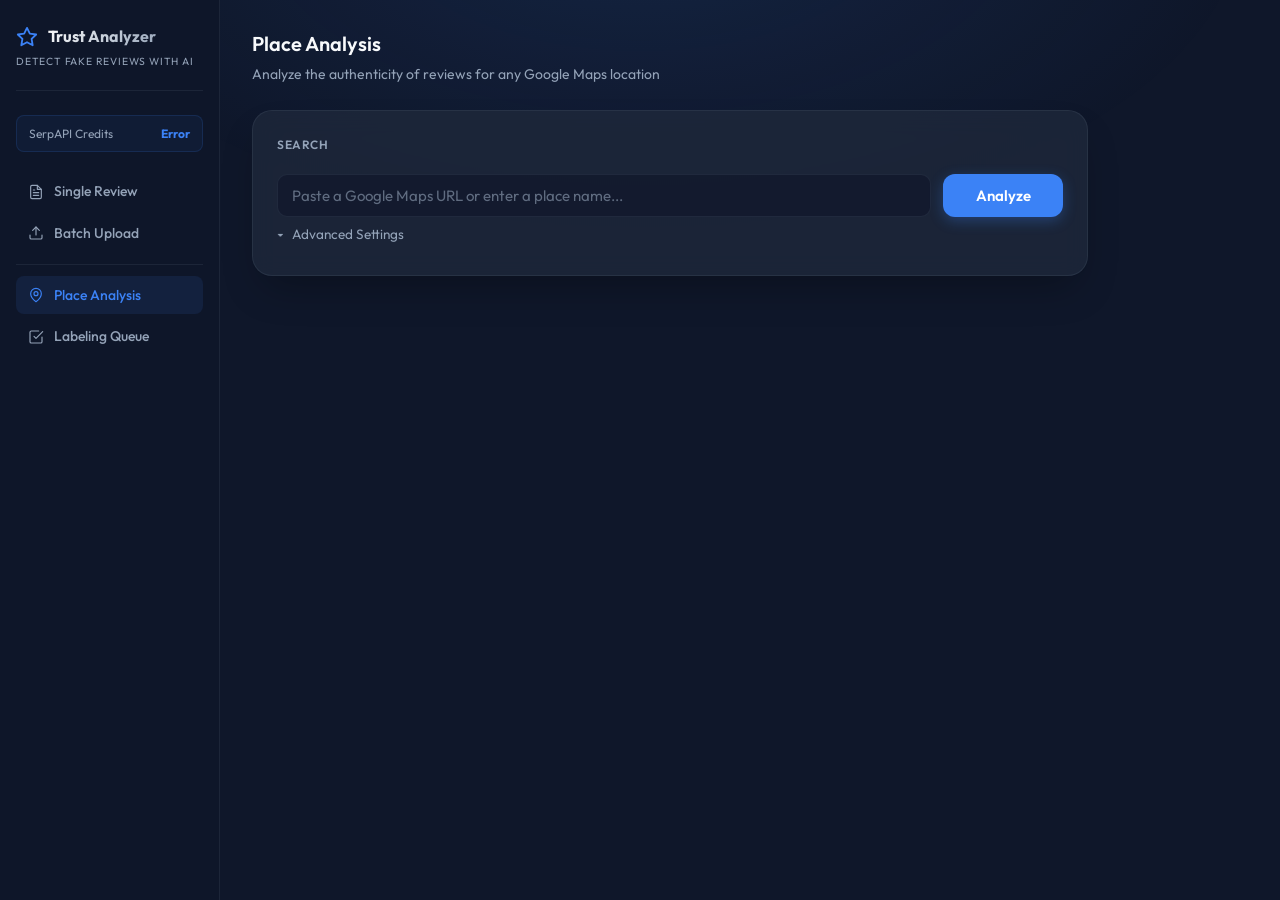
==== commit 613793e0: "feat(ui): add sidebar navigation to places.html Replace old header+tabs layout with the same fixed s" ====
--- a/app/static/places.html
+++ b/app/static/places.html
@@ -6,24 +6,267 @@
     <title>Place Analysis - Trust Analyzer</title>
     <link rel="preconnect" href="https://fonts.googleapis.com">
     <link rel="preconnect" href="https://fonts.gstatic.com" crossorigin>
-    <link href="https://fonts.googleapis.com/css2?family=Outfit:wght@300;400;600;700&display=swap" rel="stylesheet">
-    <link rel="stylesheet" href="/static/style.css">
+    <link href="https://fonts.googleapis.com/css2?family=Outfit:wght@300;400;500;600;700&display=swap" rel="stylesheet">
     <style>
-        /* Place Analysis specific styles */
+        /* ── Reset ───────────────────────────────── */
+        *, *::before, *::after { box-sizing: border-box; margin: 0; padding: 0; }
+
+        /* ── Tokens ──────────────────────────────── */
+        :root {
+            --bg:           #0f172a;
+            --surface:      rgba(30, 41, 59, 0.8);
+            --surface-2:    rgba(15, 23, 42, 0.5);
+            --border:       rgba(148, 163, 184, 0.1);
+            --primary:      #3b82f6;
+            --primary-h:    #2563eb;
+            --success:      #10b981;
+            --danger:       #ef4444;
+            --warning:      #f59e0b;
+            --text:         #f8fafc;
+            --text-muted:   #94a3b8;
+            --sidebar-w:    220px;
+        }
+
+        /* ── Base ────────────────────────────────── */
         body {
-            align-items: flex-start;
-            padding-top: 1.5rem;
-            padding-bottom: 2rem;
-        }
-
-        @media (min-width: 768px) {
-            body { padding-top: 2rem; }
-        }
-
-        .container { max-width: 960px; }
-        main { display: block; }
-
-        /* Search Row */
+            font-family: 'Outfit', sans-serif;
+            background: var(--bg);
+            color: var(--text);
+            min-height: 100vh;
+            display: flex;
+            overflow-x: hidden;
+            line-height: 1.6;
+        }
+
+        .bg-glow {
+            position: fixed;
+            inset: 0;
+            background: radial-gradient(ellipse 80% 60% at 50% -10%, rgba(59,130,246,0.12) 0%, transparent 60%);
+            pointer-events: none;
+            z-index: 0;
+        }
+
+        /* ── Sidebar ─────────────────────────────── */
+        .sidebar {
+            width: var(--sidebar-w);
+            min-height: 100vh;
+            background: rgba(15, 23, 42, 0.95);
+            border-right: 1px solid var(--border);
+            backdrop-filter: blur(12px);
+            display: flex;
+            flex-direction: column;
+            padding: 1.5rem 1rem;
+            position: fixed;
+            top: 0; left: 0;
+            z-index: 20;
+        }
+
+        .brand {
+            margin-bottom: 1.5rem;
+            padding-bottom: 1.25rem;
+            border-bottom: 1px solid var(--border);
+        }
+
+        .brand-logo {
+            display: flex;
+            align-items: center;
+            gap: 0.625rem;
+            color: var(--primary);
+            margin-bottom: 0.25rem;
+        }
+
+        .brand-logo svg { width: 22px; height: 22px; flex-shrink: 0; }
+
+        .brand-name {
+            font-size: 1rem;
+            font-weight: 700;
+            background: linear-gradient(135deg, #fff 0%, #94a3b8 100%);
+            -webkit-background-clip: text;
+            background-clip: text;
+            -webkit-text-fill-color: transparent;
+        }
+
+        .brand-sub {
+            font-size: 0.65rem;
+            color: var(--text-muted);
+            text-transform: uppercase;
+            letter-spacing: 0.8px;
+        }
+
+        .api-badge {
+            display: flex;
+            align-items: center;
+            justify-content: space-between;
+            background: rgba(59,130,246,0.06);
+            border: 1px solid rgba(59,130,246,0.15);
+            border-radius: 0.5rem;
+            padding: 0.5rem 0.75rem;
+            margin-bottom: 1.25rem;
+            font-size: 0.75rem;
+        }
+
+        .api-badge-label { color: var(--text-muted); }
+
+        .api-badge-value {
+            font-weight: 700;
+            color: var(--primary);
+        }
+
+        .api-badge-value.danger { color: var(--danger); }
+
+        .nav-list {
+            list-style: none;
+            display: flex;
+            flex-direction: column;
+            gap: 0.2rem;
+            flex: 1;
+        }
+
+        .nav-item {
+            display: flex;
+            align-items: center;
+            gap: 0.625rem;
+            width: 100%;
+            padding: 0.5rem 0.75rem;
+            border-radius: 0.5rem;
+            font-family: 'Outfit', sans-serif;
+            font-size: 0.875rem;
+            font-weight: 500;
+            color: var(--text-muted);
+            background: transparent;
+            border: none;
+            text-decoration: none;
+            cursor: pointer;
+            transition: background 0.15s, color 0.15s;
+            text-align: left;
+        }
+
+        .nav-item svg { width: 16px; height: 16px; flex-shrink: 0; }
+
+        .nav-item:hover { background: rgba(148,163,184,0.06); color: var(--text); }
+
+        .nav-item.active {
+            background: rgba(59,130,246,0.1);
+            color: var(--primary);
+        }
+
+        .nav-divider {
+            height: 1px;
+            background: var(--border);
+            margin: 0.5rem 0;
+        }
+
+        /* ── Main ────────────────────────────────── */
+        .main {
+            margin-left: var(--sidebar-w);
+            flex: 1;
+            position: relative;
+            z-index: 1;
+            min-height: 100vh;
+            padding: 1.75rem 2rem;
+            max-width: 900px;
+        }
+
+        .view-header { margin-bottom: 1.5rem; }
+
+        .view-header h1 {
+            font-size: 1.25rem;
+            font-weight: 600;
+            margin-bottom: 0.2rem;
+        }
+
+        .view-header p { font-size: 0.875rem; color: var(--text-muted); }
+
+        /* ── Card ────────────────────────────────── */
+        .card {
+            background: var(--surface);
+            backdrop-filter: blur(12px);
+            border: 1px solid var(--border);
+            border-radius: 1.25rem;
+            padding: 1.5rem;
+            box-shadow: 0 20px 40px -12px rgba(0,0,0,0.3);
+            margin-bottom: 1.5rem;
+        }
+
+        .card h2 {
+            font-size: 0.75rem;
+            font-weight: 600;
+            margin-bottom: 1.25rem;
+            color: var(--text-muted);
+            text-transform: uppercase;
+            letter-spacing: 0.5px;
+        }
+
+        /* ── Form inputs ─────────────────────────── */
+        label {
+            display: block;
+            margin-bottom: 0.4rem;
+            color: var(--text-muted);
+            font-size: 0.8rem;
+            font-weight: 500;
+        }
+
+        input[type="text"] {
+            width: 100%;
+            padding: 0.7rem 0.9rem;
+            background: rgba(15,23,42,0.6);
+            border: 1px solid var(--border);
+            border-radius: 0.625rem;
+            color: var(--text);
+            font-family: 'Outfit', sans-serif;
+            font-size: 0.9375rem;
+            transition: border-color 0.2s, box-shadow 0.2s;
+        }
+
+        input[type="text"]:focus {
+            outline: none;
+            border-color: var(--primary);
+            box-shadow: 0 0 0 3px rgba(59,130,246,0.15);
+        }
+
+        input::placeholder { color: var(--text-muted); opacity: 0.6; }
+
+        /* ── Button ──────────────────────────────── */
+        button, .btn {
+            display: inline-flex;
+            align-items: center;
+            justify-content: center;
+            gap: 0.5rem;
+            padding: 0.75rem 1.5rem;
+            border-radius: 0.75rem;
+            font-family: 'Outfit', sans-serif;
+            font-size: 0.9375rem;
+            font-weight: 600;
+            cursor: pointer;
+            border: none;
+            transition: background 0.2s, transform 0.1s, box-shadow 0.2s;
+            width: 100%;
+        }
+
+        button:not(.advanced-toggle):not(.details-toggle) {
+            background: var(--primary);
+            color: white;
+            box-shadow: 0 4px 14px rgba(59,130,246,0.3);
+        }
+
+        button:not(.advanced-toggle):not(.details-toggle):hover:not(:disabled) {
+            background: var(--primary-h);
+        }
+
+        button:disabled { opacity: 0.6; cursor: not-allowed; }
+
+        /* ── Loader ──────────────────────────────── */
+        .loader {
+            width: 18px; height: 18px;
+            border: 2px solid rgba(255,255,255,0.3);
+            border-top-color: white;
+            border-radius: 50%;
+            animation: spin 0.7s linear infinite;
+        }
+
+        @keyframes spin { to { transform: rotate(360deg); } }
+
+        /* ── Search Row ──────────────────────────── */
         .search-row {
             display: flex;
             flex-direction: column;
@@ -31,40 +274,34 @@
         }
 
         @media (min-width: 480px) {
-            .search-row {
-                flex-direction: row;
-            }
+            .search-row { flex-direction: row; }
             .search-row input { flex: 1; }
             .search-row button {
                 width: auto;
                 min-width: 120px;
-                padding: 0.75rem 1.5rem;
             }
         }
 
-        /* Advanced Settings */
+        /* ── Advanced Settings ───────────────────── */
         .advanced-toggle {
-            background: none;
+            background: none !important;
             border: none;
+            box-shadow: none !important;
             color: var(--text-muted);
             font-size: 0.85rem;
+            font-weight: 400;
             cursor: pointer;
             padding: 0.5rem 0;
             width: auto;
             text-align: left;
             min-height: auto;
         }
-        .advanced-toggle:hover {
-            color: var(--primary);
-            background: none;
-        }
-        .advanced-panel {
-            display: none;
-            margin-top: 0.5rem;
-        }
+        .advanced-toggle:hover { color: var(--primary); }
+        .advanced-panel { display: none; margin-top: 0.5rem; }
         .advanced-panel.show { display: block; }
-
-        /* Candidate List */
+        .form-group { margin-bottom: 1rem; }
+
+        /* ── Candidate List ──────────────────────── */
         .candidates { margin-top: 1rem; }
         .candidate-item {
             display: flex;
@@ -80,11 +317,7 @@
         }
 
         @media (min-width: 480px) {
-            .candidate-item {
-                flex-direction: row;
-                justify-content: space-between;
-                align-items: center;
-            }
+            .candidate-item { flex-direction: row; justify-content: space-between; align-items: center; }
         }
 
         .candidate-item:hover {
@@ -96,18 +329,12 @@
         .candidate-rating { color: var(--warning); }
         .candidate-info-right { text-align: right; }
 
-        /* Summary Grid */
+        /* ── Summary Grid ────────────────────────── */
         .summary-grid {
             display: grid;
-            grid-template-columns: 1fr;
+            grid-template-columns: 1fr 1fr;
             gap: 1rem;
             margin: 1.5rem 0;
-        }
-
-        @media (min-width: 480px) {
-            .summary-grid {
-                grid-template-columns: 1fr 1fr;
-            }
         }
 
         .summary-stat {
@@ -117,15 +344,7 @@
             border-radius: 0.75rem;
             border: 1px solid var(--border);
         }
-        .summary-stat .stat-value {
-            font-size: 1.75rem;
-            font-weight: 700;
-        }
-
-        @media (min-width: 768px) {
-            .summary-stat .stat-value { font-size: 2rem; }
-        }
-
+        .summary-stat .stat-value { font-size: 1.75rem; font-weight: 700; }
         .summary-stat .stat-label {
             color: var(--text-muted);
             font-size: 0.75rem;
@@ -134,7 +353,7 @@
             margin-top: 0.25rem;
         }
 
-        /* Findings */
+        /* ── Findings ────────────────────────────── */
         .findings { margin: 1rem 0; }
         .finding-item {
             padding: 0.75rem 1rem;
@@ -146,24 +365,23 @@
             line-height: 1.5;
         }
 
-        /* Details Toggle */
+        /* ── Details Toggle ──────────────────────── */
         .details-toggle {
-            background: none;
+            background: none !important;
+            box-shadow: none !important;
             border: 1px solid var(--border);
             color: var(--text-muted);
             padding: 0.75rem;
             border-radius: 0.75rem;
             margin-top: 1rem;
             font-size: 0.9rem;
+            font-weight: 400;
             cursor: pointer;
-        }
-        .details-toggle:hover {
-            border-color: var(--primary);
-            color: var(--text-main);
-            background: none;
-        }
-
-        /* Review List */
+            width: 100%;
+        }
+        .details-toggle:hover { border-color: var(--primary); color: var(--text); }
+
+        /* ── Review List ─────────────────────────── */
         .review-list { margin-top: 1rem; }
         .review-card {
             padding: 1rem;
@@ -173,13 +391,8 @@
             border-left: 4px solid var(--success);
             transition: all 0.2s;
         }
-
-        @media (min-width: 768px) {
-            .review-card { padding: 1.25rem; }
-        }
-
         .review-card.suspicious { border-left-color: var(--danger); }
-        .review-card.moderate { border-left-color: var(--warning); }
+        .review-card.moderate   { border-left-color: var(--warning); }
 
         .review-header {
             display: flex;
@@ -187,31 +400,22 @@
             gap: 0.25rem;
             margin-bottom: 0.5rem;
         }
-
         @media (min-width: 480px) {
-            .review-header {
-                flex-direction: row;
-                justify-content: space-between;
-                align-items: center;
-            }
+            .review-header { flex-direction: row; justify-content: space-between; align-items: center; }
         }
 
         .review-author { font-weight: 600; font-size: 0.9rem; }
-        .review-date { color: var(--text-muted); font-size: 0.8rem; }
-        .review-stars { color: var(--warning); font-size: 0.9rem; margin-bottom: 0.5rem; }
+        .review-date   { color: var(--text-muted); font-size: 0.8rem; }
+        .review-stars  { color: var(--warning); font-size: 0.9rem; margin-bottom: 0.5rem; }
         .review-text {
             font-size: 0.9rem;
             line-height: 1.6;
             margin-bottom: 0.75rem;
-            color: var(--text-main);
+            color: var(--text);
             word-break: break-word;
         }
 
-        .review-trust {
-            display: flex;
-            align-items: center;
-            gap: 0.75rem;
-        }
+        .review-trust { display: flex; align-items: center; gap: 0.75rem; }
         .trust-bar {
             flex: 1;
             height: 6px;
@@ -228,12 +432,7 @@
         .trust-bar-fill.warning { background: var(--warning); }
         .trust-bar-fill.danger  { background: var(--danger); }
 
-        .trust-value {
-            font-weight: 600;
-            font-size: 0.85rem;
-            min-width: 3rem;
-            text-align: right;
-        }
+        .trust-value { font-weight: 600; font-size: 0.85rem; min-width: 3rem; text-align: right; }
         .trust-value.success { color: var(--success); }
         .trust-value.warning { color: var(--warning); }
         .trust-value.danger  { color: var(--danger); }
@@ -250,48 +449,29 @@
             line-height: 1.4;
         }
 
-        /* Place Header */
+        /* ── Place Header ────────────────────────── */
         .place-header {
             display: flex;
             flex-direction: column;
             gap: 0.75rem;
             margin-bottom: 1rem;
         }
-
         @media (min-width: 480px) {
-            .place-header {
-                flex-direction: row;
-                align-items: center;
-                justify-content: space-between;
-            }
-        }
-
-        .place-header h3 {
-            font-size: 1.15rem;
-            margin: 0;
-        }
-
-        @media (min-width: 768px) {
-            .place-header h3 { font-size: 1.3rem; }
-        }
-
-        .place-address { color: var(--text-muted); font-size: 0.85rem; }
+            .place-header { flex-direction: row; align-items: center; justify-content: space-between; }
+        }
+
+        .place-header h3 { font-size: 1.15rem; margin: 0; }
+        .place-address       { color: var(--text-muted); font-size: 0.85rem; }
         .place-google-rating { color: var(--warning); font-weight: 600; }
-        .place-review-count { color: var(--text-muted); font-size: 0.85rem; display: block; }
-        .place-info-right { text-align: left; }
-
-        @media (min-width: 480px) {
-            .place-info-right { text-align: right; }
-        }
-
-        /* Loading Overlay */
+        .place-review-count  { color: var(--text-muted); font-size: 0.85rem; display: block; }
+        .place-info-right    { text-align: left; }
+        @media (min-width: 480px) { .place-info-right { text-align: right; } }
+
+        /* ── Loading Overlay ─────────────────────── */
         .loading-overlay {
             display: none;
             position: fixed;
-            top: 0;
-            left: 0;
-            width: 100%;
-            height: 100%;
+            inset: 0;
             background: rgba(15,23,42,0.8);
             z-index: 999;
             justify-content: center;
@@ -299,94 +479,215 @@
             backdrop-filter: blur(4px);
         }
         .loading-overlay.show { display: flex; }
-        .loading-spinner { text-align: center; color: var(--text-main); }
+        .loading-spinner { text-align: center; color: var(--text); }
         .loading-spinner .loader {
             margin: 0 auto 1rem;
             width: 40px;
             height: 40px;
             border-width: 4px;
         }
+
+        /* ── Toast ───────────────────────────────── */
+        #toast-container {
+            position: fixed;
+            bottom: 1.5rem;
+            right: 1.5rem;
+            z-index: 2000;
+            display: flex;
+            flex-direction: column;
+            gap: 0.5rem;
+        }
+
+        .toast {
+            padding: 0.75rem 1.25rem;
+            border-radius: 0.75rem;
+            font-size: 0.875rem;
+            color: white;
+            opacity: 0;
+            transform: translateY(8px);
+            transition: opacity 0.2s, transform 0.2s;
+            pointer-events: none;
+        }
+
+        .toast.show  { opacity: 1; transform: translateY(0); pointer-events: auto; }
+        .toast.error { background: var(--danger); }
+        .toast.info  { background: var(--primary); }
+
+        /* ── Utilities ───────────────────────────── */
+        .hidden { display: none !important; }
+        .text-success { color: var(--success); }
+        .text-warning { color: var(--warning); }
+        .text-danger  { color: var(--danger); }
+
+        .sr-only {
+            position: absolute; width: 1px; height: 1px;
+            padding: 0; margin: -1px; overflow: hidden;
+            clip: rect(0,0,0,0); white-space: nowrap; border: 0;
+        }
+
+        /* ── Accessibility ───────────────────────── */
+        :focus-visible { outline: 2px solid var(--primary); outline-offset: 2px; }
+
+        @media (prefers-reduced-motion: reduce) {
+            *, *::before, *::after {
+                animation-duration: 0.01ms !important;
+                transition-duration: 0.01ms !important;
+            }
+        }
+
+        /* ── Responsive ──────────────────────────── */
+        @media (max-width: 768px) {
+            .sidebar {
+                width: 100%;
+                min-height: auto;
+                position: relative;
+                flex-direction: row;
+                flex-wrap: wrap;
+                padding: 0.875rem 1rem;
+                border-right: none;
+                border-bottom: 1px solid var(--border);
+                gap: 0.75rem;
+            }
+
+            .brand {
+                margin-bottom: 0;
+                padding-bottom: 0;
+                border-bottom: none;
+                border-right: 1px solid var(--border);
+                padding-right: 0.875rem;
+            }
+
+            .brand-sub  { display: none; }
+            .api-badge  { margin-bottom: 0; flex: none; }
+            .nav-list   { flex-direction: row; flex: none; }
+            .nav-divider { display: none; }
+            .main       { margin-left: 0; }
+            body        { flex-direction: column; }
+            .main       { padding: 1.25rem 1rem; }
+        }
     </style>
 </head>
 <body>
-    <div class="background-glow"></div>
-    <div class="container">
-        <header>
-            <div class="logo">
-                <svg width="32" height="32" viewBox="0 0 24 24" fill="none" xmlns="http://www.w3.org/2000/svg" aria-hidden="true">
-                    <path d="M12 2L15.09 8.26L22 9.27L17 14.14L18.18 21.02L12 17.77L5.82 21.02L7 14.14L2 9.27L8.91 8.26L12 2Z"
-                        stroke="currentColor" stroke-width="2" stroke-linecap="round" stroke-linejoin="round"/>
+    <div class="bg-glow" aria-hidden="true"></div>
+
+    <!-- ── Sidebar ───────────────────────────────── -->
+    <nav class="sidebar" aria-label="Main navigation">
+        <div class="brand">
+            <div class="brand-logo">
+                <svg viewBox="0 0 24 24" fill="none" stroke="currentColor" stroke-width="2" stroke-linecap="round" stroke-linejoin="round" aria-hidden="true">
+                    <path d="M12 2L15.09 8.26L22 9.27L17 14.14L18.18 21.02L12 17.77L5.82 21.02L7 14.14L2 9.27L8.91 8.26L12 2Z"/>
                 </svg>
-                <h1>Trust Analyzer</h1>
+                <span class="brand-name">Trust Analyzer</span>
             </div>
-            <p class="subtitle">Detect fake reviews with AI-powered precision.</p>
-        </header>
-
-        <nav class="tabs" role="tablist" aria-label="Navigation">
-            <a href="/" class="tab-btn">Single Review</a>
-            <a href="/" class="tab-btn">Batch Upload</a>
-            <a href="/places" class="tab-btn active" aria-current="page">Place Analysis</a>
-        </nav>
-
-        <main>
-            <div class="card">
-                <h2>Analyze a Place</h2>
-                <div class="search-row">
-                    <label for="placeInput" class="sr-only">Place name or Google Maps URL</label>
-                    <input type="text" id="placeInput" placeholder="Paste a Google Maps URL or enter a place name...">
-                    <button id="searchBtn" onclick="handleInput()" aria-label="Analyze place">
-                        <span class="btn-text">Analyze</span>
-                        <div class="loader hidden"></div>
-                    </button>
-                </div>
-                <button class="advanced-toggle" onclick="toggleAdvanced()" aria-expanded="false" aria-controls="advancedPanel">
-                    <span aria-hidden="true">▾</span> Advanced Settings
+            <p class="brand-sub">Detect fake reviews with AI</p>
+        </div>
+
+        <div class="api-badge" aria-label="API usage">
+            <span class="api-badge-label">SerpAPI Credits</span>
+            <strong id="api-credits" class="api-badge-value">—</strong>
+        </div>
+
+        <ul class="nav-list" role="list">
+            <li>
+                <a class="nav-item" href="/">
+                    <svg viewBox="0 0 24 24" fill="none" stroke="currentColor" stroke-width="1.75" stroke-linecap="round" stroke-linejoin="round" aria-hidden="true">
+                        <path d="M14 2H6a2 2 0 0 0-2 2v16a2 2 0 0 0 2 2h12a2 2 0 0 0 2-2V8z"/><polyline points="14 2 14 8 20 8"/><line x1="16" y1="13" x2="8" y2="13"/><line x1="16" y1="17" x2="8" y2="17"/><polyline points="10 9 9 9 8 9"/>
+                    </svg>
+                    Single Review
+                </a>
+            </li>
+            <li>
+                <a class="nav-item" href="/">
+                    <svg viewBox="0 0 24 24" fill="none" stroke="currentColor" stroke-width="1.75" stroke-linecap="round" stroke-linejoin="round" aria-hidden="true">
+                        <path d="M21 15v4a2 2 0 0 1-2 2H5a2 2 0 0 1-2-2v-4"/><polyline points="17 8 12 3 7 8"/><line x1="12" y1="3" x2="12" y2="15"/>
+                    </svg>
+                    Batch Upload
+                </a>
+            </li>
+            <li><div class="nav-divider" role="separator"></div></li>
+            <li>
+                <a class="nav-item active" href="/places" aria-current="page">
+                    <svg viewBox="0 0 24 24" fill="none" stroke="currentColor" stroke-width="1.75" stroke-linecap="round" stroke-linejoin="round" aria-hidden="true">
+                        <path d="M20 10c0 6-8 12-8 12s-8-6-8-12a8 8 0 0 1 16 0Z"/><circle cx="12" cy="10" r="3"/>
+                    </svg>
+                    Place Analysis
+                </a>
+            </li>
+            <li>
+                <a class="nav-item" href="/admin/labeling">
+                    <svg viewBox="0 0 24 24" fill="none" stroke="currentColor" stroke-width="1.75" stroke-linecap="round" stroke-linejoin="round" aria-hidden="true">
+                        <path d="M9 11l3 3L22 4"/><path d="M21 12v7a2 2 0 0 1-2 2H5a2 2 0 0 1-2-2V5a2 2 0 0 1 2-2h11"/>
+                    </svg>
+                    Labeling Queue
+                </a>
+            </li>
+        </ul>
+    </nav>
+
+    <!-- ── Main ──────────────────────────────────── -->
+    <div class="main">
+        <div class="view-header">
+            <h1>Place Analysis</h1>
+            <p>Analyze the authenticity of reviews for any Google Maps location</p>
+        </div>
+
+        <div class="card">
+            <h2>Search</h2>
+            <div class="search-row">
+                <label for="placeInput" class="sr-only">Place name or Google Maps URL</label>
+                <input type="text" id="placeInput" placeholder="Paste a Google Maps URL or enter a place name...">
+                <button id="searchBtn" onclick="handleInput()" aria-label="Analyze place">
+                    <span class="btn-text">Analyze</span>
+                    <div class="loader hidden" aria-hidden="true"></div>
                 </button>
-                <div class="advanced-panel" id="advancedPanel">
-                    <div class="form-group">
-                        <label for="apiKeyInput">SerpAPI Key (optional)</label>
-                        <input type="text" id="apiKeyInput" placeholder="Your SerpAPI key (leave empty to use default)">
-                    </div>
-                </div>
-
-                <div class="candidates hidden" id="candidateList">
-                    <p style="color:var(--text-muted);font-size:0.85rem;margin-bottom:0.5rem;">Select a place:</p>
-                    <div id="candidateItems" role="listbox" aria-label="Search results"></div>
+            </div>
+            <button class="advanced-toggle" onclick="toggleAdvanced()" aria-expanded="false" aria-controls="advancedPanel">
+                <span aria-hidden="true">▾</span> Advanced Settings
+            </button>
+            <div class="advanced-panel" id="advancedPanel">
+                <div class="form-group">
+                    <label for="apiKeyInput">SerpAPI Key (optional)</label>
+                    <input type="text" id="apiKeyInput" placeholder="Your SerpAPI key (leave empty to use default)">
                 </div>
             </div>
 
-            <div class="card hidden" id="resultCard">
-                <div class="place-header">
-                    <div>
-                        <h3 id="placeName"></h3>
-                        <span class="place-address" id="placeAddress"></span>
-                    </div>
-                    <div class="place-info-right">
-                        <span class="place-google-rating" id="placeRating"></span>
-                        <span class="place-review-count" id="placeReviewCount"></span>
-                    </div>
+            <div class="candidates hidden" id="candidateList">
+                <p style="color:var(--text-muted);font-size:0.85rem;margin-bottom:0.5rem;">Select a place:</p>
+                <div id="candidateItems" role="listbox" aria-label="Search results"></div>
+            </div>
+        </div>
+
+        <div class="card hidden" id="resultCard">
+            <div class="place-header">
+                <div>
+                    <h3 id="placeName"></h3>
+                    <span class="place-address" id="placeAddress"></span>
                 </div>
-
-                <div class="summary-grid">
-                    <div class="summary-stat">
-                        <div class="stat-value" id="trustScoreValue">--</div>
-                        <div class="stat-label">Overall Trust Score</div>
-                    </div>
-                    <div class="summary-stat">
-                        <div class="stat-value" id="suspiciousRatio">--</div>
-                        <div class="stat-label">Suspicious Reviews</div>
-                    </div>
+                <div class="place-info-right">
+                    <span class="place-google-rating" id="placeRating"></span>
+                    <span class="place-review-count" id="placeReviewCount"></span>
                 </div>
-
-                <div class="findings" id="findings" role="list" aria-label="Key findings"></div>
-
-                <button class="details-toggle" id="detailsToggle" onclick="toggleDetails()" aria-expanded="false">
-                    <span aria-hidden="true">▾</span> View Detailed Review Analysis (<span id="reviewCount">0</span> reviews)
-                </button>
-
-                <div class="review-list hidden" id="reviewList" role="list" aria-label="Review details"></div>
             </div>
-        </main>
+
+            <div class="summary-grid">
+                <div class="summary-stat">
+                    <div class="stat-value" id="trustScoreValue">--</div>
+                    <div class="stat-label">Overall Trust Score</div>
+                </div>
+                <div class="summary-stat">
+                    <div class="stat-value" id="suspiciousRatio">--</div>
+                    <div class="stat-label">Suspicious Reviews</div>
+                </div>
+            </div>
+
+            <div class="findings" id="findings" role="list" aria-label="Key findings"></div>
+
+            <button class="details-toggle" id="detailsToggle" onclick="toggleDetails()" aria-expanded="false">
+                <span aria-hidden="true">▾</span> View Detailed Review Analysis (<span id="reviewCount">0</span> reviews)
+            </button>
+
+            <div class="review-list hidden" id="reviewList" role="list" aria-label="Review details"></div>
+        </div>
     </div>
 
     <div class="loading-overlay" id="loadingOverlay" role="alert" aria-live="polite">
@@ -412,6 +713,23 @@
         }, 4000);
     }
 
+    async function fetchApiUsage() {
+        try {
+            const resp = await fetch('/api/serpapi/usage');
+            const data = await resp.json();
+            const el = document.getElementById('api-credits');
+            if (el) {
+                const limit = data.plan_searches_left || data.searches_per_month || 0;
+                el.textContent = limit;
+                el.classList.toggle('danger', limit < 10);
+            }
+        } catch (e) {
+            const el = document.getElementById('api-credits');
+            if (el) el.textContent = 'Error';
+        }
+    }
+    fetchApiUsage();
+
     function getApiKey() {
         return document.getElementById('apiKeyInput').value.trim() || undefined;
     }
@@ -496,7 +814,7 @@
     function renderCandidates(results) {
         const container = document.getElementById('candidateItems');
         container.innerHTML = '';
-        results.forEach((r, index) => {
+        results.forEach(r => {
             const div = document.createElement('div');
             div.className = 'candidate-item';
             div.setAttribute('role', 'option');
@@ -642,7 +960,6 @@
         detailsBtn.setAttribute('aria-expanded', 'false');
         document.getElementById('resultCard').classList.remove('hidden');
 
-        // Scroll to results
         document.getElementById('resultCard').scrollIntoView({ behavior: 'smooth', block: 'start' });
     }
 
@@ -657,7 +974,6 @@
         btn.innerHTML = `<span aria-hidden="true">${isExpanded ? '▴' : '▾'}</span> ${isExpanded ? 'Hide' : 'View'} Detailed Review Analysis (<span id="reviewCount">${count}</span> reviews)`;
     }
 
-    // Enter key triggers search
     document.getElementById('placeInput').addEventListener('keydown', e => {
         if (e.key === 'Enter') handleInput();
     });
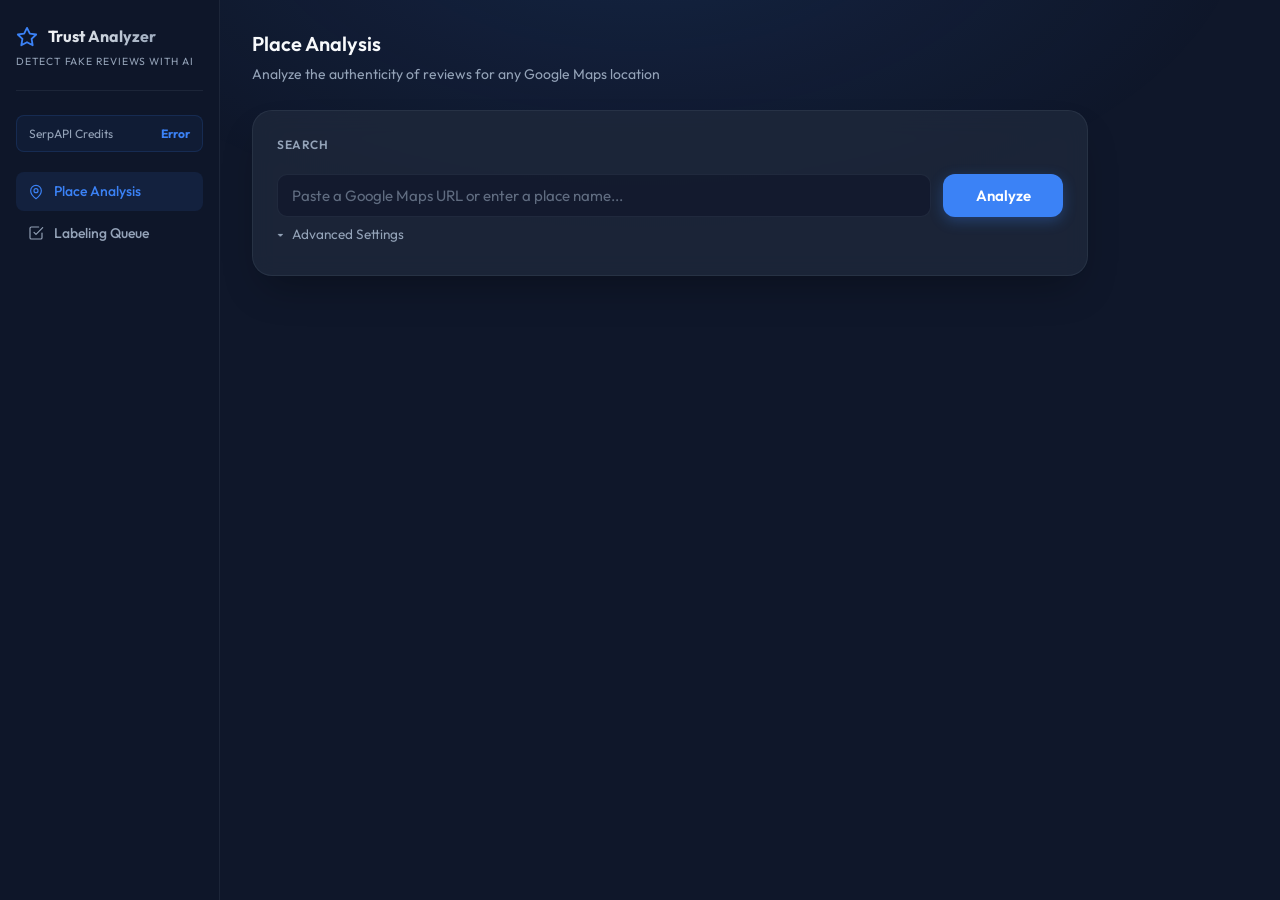
==== commit 8711b2b7: "fix(ui): remove stale Single Review and Batch Upload nav items from sidebar Co-Authored-By: Claude S" ====
--- a/app/static/places.html
+++ b/app/static/places.html
@@ -449,6 +449,28 @@
             line-height: 1.4;
         }
 
+        /* ── LLM Judge ───────────────────────────── */
+        .llm-verdict {
+            margin-top: 0.625rem;
+            padding: 0.5rem 0.75rem;
+            background: rgba(59,130,246,0.06);
+            border: 1px solid rgba(59,130,246,0.15);
+            border-radius: 0.5rem;
+            font-size: 0.8rem;
+            line-height: 1.5;
+        }
+        .llm-verdict-label {
+            font-weight: 600;
+            margin-right: 0.25rem;
+        }
+        .llm-verdict-label.fake  { color: var(--danger); }
+        .llm-verdict-label.real  { color: var(--success); }
+        .llm-reasoning {
+            color: var(--text-muted);
+            margin-top: 0.2rem;
+            font-size: 0.78rem;
+        }
+
         /* ── Place Header ────────────────────────── */
         .place-header {
             display: flex;
@@ -588,23 +610,6 @@
         </div>
 
         <ul class="nav-list" role="list">
-            <li>
-                <a class="nav-item" href="/">
-                    <svg viewBox="0 0 24 24" fill="none" stroke="currentColor" stroke-width="1.75" stroke-linecap="round" stroke-linejoin="round" aria-hidden="true">
-                        <path d="M14 2H6a2 2 0 0 0-2 2v16a2 2 0 0 0 2 2h12a2 2 0 0 0 2-2V8z"/><polyline points="14 2 14 8 20 8"/><line x1="16" y1="13" x2="8" y2="13"/><line x1="16" y1="17" x2="8" y2="17"/><polyline points="10 9 9 9 8 9"/>
-                    </svg>
-                    Single Review
-                </a>
-            </li>
-            <li>
-                <a class="nav-item" href="/">
-                    <svg viewBox="0 0 24 24" fill="none" stroke="currentColor" stroke-width="1.75" stroke-linecap="round" stroke-linejoin="round" aria-hidden="true">
-                        <path d="M21 15v4a2 2 0 0 1-2 2H5a2 2 0 0 1-2-2v-4"/><polyline points="17 8 12 3 7 8"/><line x1="12" y1="3" x2="12" y2="15"/>
-                    </svg>
-                    Batch Upload
-                </a>
-            </li>
-            <li><div class="nav-divider" role="separator"></div></li>
             <li>
                 <a class="nav-item active" href="/places" aria-current="page">
                     <svg viewBox="0 0 24 24" fill="none" stroke="currentColor" stroke-width="1.75" stroke-linecap="round" stroke-linejoin="round" aria-hidden="true">
@@ -950,6 +955,11 @@
                     <span class="trust-value ${tc}">${pct}%</span>
                 </div>
                 ${r.reasons.length ? '<div class="review-reasons">' + r.reasons.map(reason => '<span>' + escapeHtml(reason) + '</span>').join('') + '</div>' : ''}
+                ${r.llm_verdict ? `
+                <div class="llm-verdict">
+                    <span class="llm-verdict-label ${r.llm_verdict}">🤖 LLM 裁判: ${r.llm_verdict === 'fake' ? '可疑' : '真實'}</span>
+                    ${r.llm_reasoning ? '<div class="llm-reasoning">' + escapeHtml(r.llm_reasoning) + '</div>' : ''}
+                </div>` : ''}
             `;
             listEl.appendChild(card);
         });
